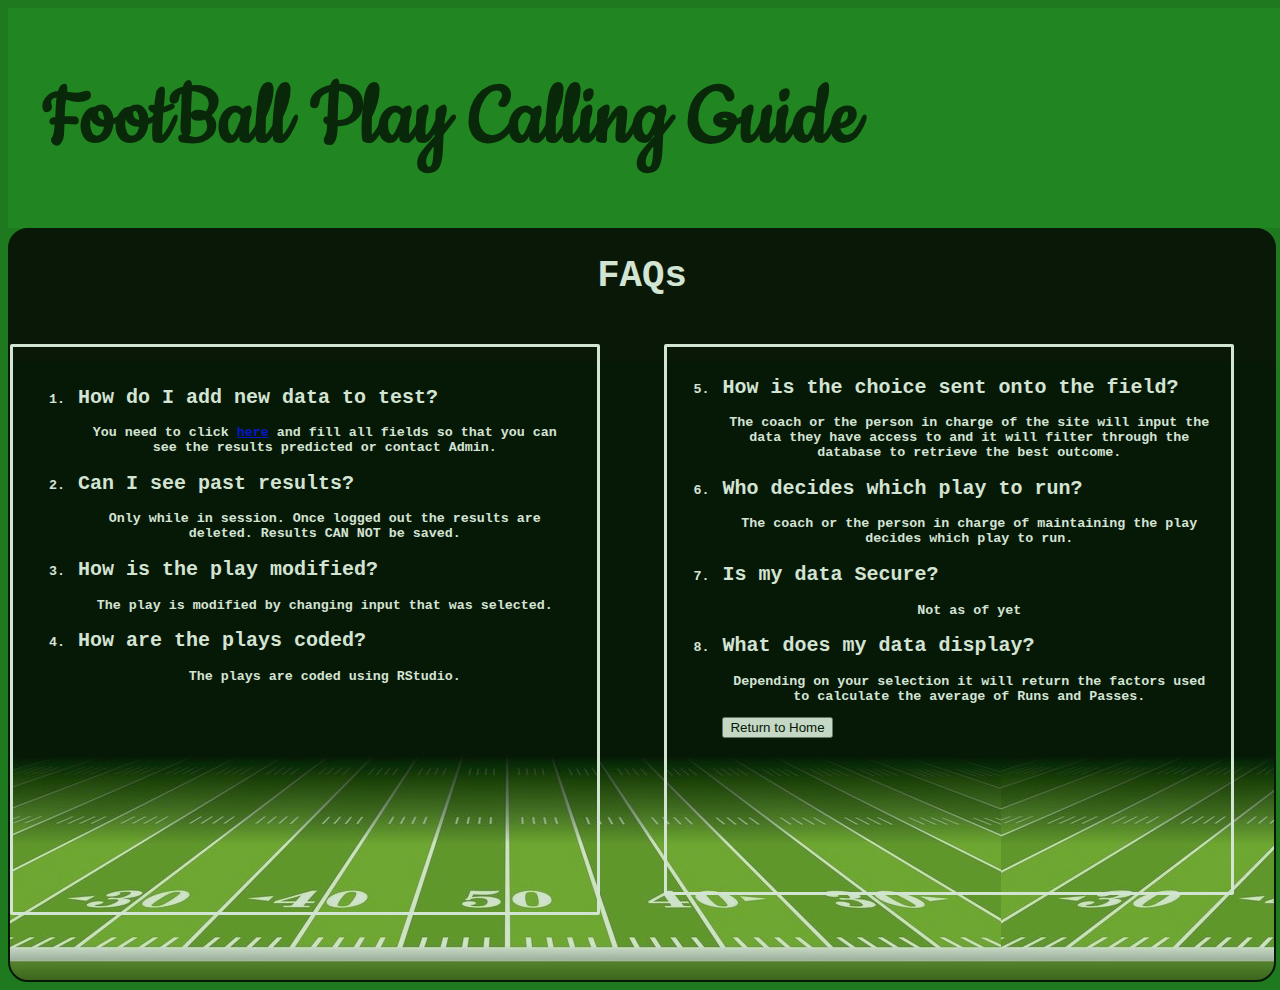
==== help.html @ 658574cb "updated fpstyle.css and Help.html with comments" ====
<!--
fpstyle.css
This is the help page of a website designed by Diego Rojo, Max Kirin,
Grace Imanariyo & Keila Cressman.
This page is an FAQs page here to assist a user to 
better navigate our website. 
-->


<!DOCTYPE html>

<html lang="en">


	<!--
	This is the description of the page. We connect our css file
	for the better responsiveness of our webpage
	-->
	<head>
		<!--Same code to keep consistency-->
		<title>Help</title>
		<meta charset="utf-8" />
		<meta name="description" content="FootBall Play Caller" />
		<link rel="stylesheet" type="text/css" href="fpstyle.css">
		<link rel="icon" href="ball.jpg" >
		<link href="https://fonts.googleapis.com/css?family=cookie" rel="stylesheet">
	</head>
	<body>
	
	<!--
	The div to be able to place our contents with respect to the CSS code
	-->
	<div class = "section">
		<h1> FootBall Play Calling Guide</h1>
		
		<!--
	This is a the beginning of the webpage with a video and a title
	-->
		<div class="video-container">
			<div class="color-overlay"></div>
			<video autoplay loop muted>
				<source src="ShortFieldVideo.mp4" type = "video/mp4">
			</video>
		</div>
	</div>
		
		<!--
	This is big container where the contents of the help FAQs will be displayed
	-->
		<div class="wrapper1">
					
			<h1> FAQs </h1>
					<br/>
			
			
			<!--
			This is left container where the contents of the help FAQs will be displayed
			-->
			<div class="container3" >
			
			<!--List of some FAQs, with links to point users in the right direction-->
			<ol>
				<li>
					<h2> How do I add new data to test? </h2>

					<p> You need to click <a href="enterScores.html" color="white"> here</a> 
					and fill all fields so that you can see the results predicted or contact Admin.
					 </p>
				</li>

				<li>
					<h2> Can I see past results? </h2>

					<p> Only while in session. Once logged out the results are deleted. Results 
					<strong> CAN NOT </strong>be saved.</p>
				</li>
				
				<li>
					<h2>How is the play modified? </h2>

					<p> The play is modified by changing input that was selected.</p>
				</li>
				
				<li>
					<h2>How are the plays coded?</h2>

					<p> The plays are coded using RStudio.</p>
				</li>
	
				</ol>
				</div>
			
				<!--
			This is right container where the contents of the help FAQs will be displayed
			-->
				<div class="container4">
				<ol start="5"> 
				<li>
					<h2>How is the choice sent onto the field?</h2>

					<p> The coach or the person in charge of the site will input the data they have access to and it will filter through the database to retrieve the best outcome.
					</p>
				</li>
				
				<li>
					<h2>Who decides which play to run? </h2>

					<p>The coach or the person in charge of maintaining the play decides which play to run. </p>
				</li>
			
				<li>
					<h2>Is my data Secure?</h2>

					<p>Not as of yet</p>
				</li>

<li>
					<h2>What does my data display?</h2>

					<p>Depending on your selection it will return the factors used to calculate the 
						average of Runs and Passes.</p>
						
					
				<!--
				This is a section where the user can go back to the Home page to enter data
			-->
					<form method="POST" action="enterScores.html">
						<input type="submit" name="home" id="home" value="Return to Home" class="center">
					</form>
				</li>
						
				<br>			
				<br>

			</ol>
			</div>	
	</div>
								
	</body>
</html>
---- fpstyle.css ----
/*
Authors: Max Kirin, Diego Rojo, Keila Cressman & Grace Imanariyo
fpstyle.css
This creates the style we want to implement on our webpage frontpage 
and our help page as well
*/ 


/*
The wrapper is our main div on which contents and other divs are displayed. We set
a background image of a football field*/

.wrapper1{
	background-image:url(field2.jpg);
	background-repeat: repeat;
	border: 2px solid black;
	width:100%;
	height:750px;
	font-size:14pt;
	color: white;
	position:relative;
	border-radius: 20px;
	opacity:.8;

}

/*
Setting the title in the wrapper div to be alligned in the center*/

.wrapper1 h1, p
{
		text-align:center;
}
	

/*formatting all legends and selct options on our forms*/
legend
{
	text-align:center;
	margin-left:50%;
	margin-right:50%;
	
}
select
{
	display:inline-block;
	position:relative;
}

/*certain information that we print we want to appear red, to show urgency to the user*/
#bookinfo
{
	color:red;
	font-size:10pt;
	text-align: left;
}

/*implements our background on all of our pages, and formats our fonts we use to be consistent*/
body
{
	background-size: 1000px 1000px;
	font-family:courier,arial,helvetica;
	background-color: #1f7a1f;
	position:relative;

}

/*fixing our fields to display more evenly on the screen*/
fieldset
{
	margin: auto;
	width:90%;
	border:displayed;
	border-color:white;
	border-radius:1px;
	border-style:solid;
	font-weight:bold;
	font-family:courier,arial,helvetica;
}

/*formatting our lists, used on the help page*/

li,ul{
	padding-left:5px;
	padding-right:5px;
	font-size:10pt;
}

/*our descriptions for textfields*/

label
{
	position:relative;
	padding-left:-20px;
	padding-right:-20px;
}
/*all input fields are centered*/

input{
	position:auto;	
}


/*This is where the main contents and the wrapper div will be placed*/

.section
{
	position:relative;
	width:100%;
	height:200px;
	display: flex;
	align-items: center;
	overflow: hidden;
	padding:10px;
	font-family:courier,arial,helvetica;
	
}

/*The setting for the FootBall Play caller main title*/

.section h3
{
	
	text-align: center;
	font-size: 6rem;
	font-family: "cookie";
	z-index:1;
	opacity:.9;

}

/*The setting behavior for the Results header to be displayed. The characteristics 
displayed below*/

.section h1
{
	
	text-align: center;
	font-size: 6rem;
	font-family: "cookie";
	padding:15px;
	margin:10px;
	z-index:1;
	opacity:.7;

}

/*The setting for the video to be properly aligned*/

.video-container
{
	position:absolute;
	top:0;
	left:0;
	width:100%;
	height:80vh;
}

/*The setting to better set the colors of the website*/
.color-overlay
{
	position:absolute;
	top:0;
	left:0;
	background-color:#29a329;
	width:100%;
	height:100vh;
	opacity:0.3;
	
}


/*The characteristics of the div in which data will be entered*/
.container1
{
	margin-left:30px;
	border-color:white;
	border-radius:2px;
	border-style:solid;
	width:44%;
	height:72%;
	float:left;
	opacity:0.9;
	font-family:courier,arial,helvetica;
	padding:10px;
	
}
/*The characteristics of the div in which data will be displayed*/

.container2
{
	margin-right:40px;
	border-color:white;
	border-radius:2px;
	border-style:solid;
	width:44%;
	height:72%;
	float:right;
	display:inline-block;	
	font-family:courier,arial,helvetica;
	font-weight:bold;	
	text-align:left;
	padding: 10px;
	visibility: hidden;
	
}


/*The characteristics of the div in which data on the help page will be displayed*/
	
.container3
{
	margin-right:40px;	
	border-color:white;
	border-radius:2px;
	border-style:solid;
	width:43%;
	height:70%;
	float:left;
	display:inline-block;	
	font-family:courier,arial,helvetica;
	font-weight:bold;	
	text-align:left;
	padding: 20px;
	position:relative;
}

/*The characteristics of the div in which data on the help page will be displayed*/

.container4
{
	margin-right:40px;
	border-color:white;
	border-radius:2px;
	border-style:solid;
	width:43%;
	height:70%;
	float:right;
	display:inline-block;
	font-family:courier,arial,helvetica;
	font-weight:bold;
	text-align:left;
	padding: 10px;
}

/*The characteristics of the Submit button, for the text to be alligned
in the middle*/

.hitsubmit
{
	text-align:center;
}

/*These are the settings of the table to have specific size and 
to be know where to be alligned*/

table{
  border-collapse: collapse;
  border-radius:1px;
  border-color:white;
  border-style:solid;
  width:90%;
  margin-top:10px;
  font-weight:bold;
  font-family:courier,arial,helvetica;
  padding:8px;
  margin: auto;
  color:white;
}

/*These are the settings of the table headers and rows*/

td, th {
  border: 1px solid #dddddd;
  text-align: left;
  padding: 8px;
  border-radius:1px;
  border-color:white;
  border-style:solid;
}

th{
	text-align:center;
}

#home
{
	text-align:center;
}


/*These are the settings for the help page*/
.helpDiv
{	
    border-radius:1px;
	border-color:white;
	border: 1px solid #dddddd;
	border-radius:4px;
	height:70%;
	width:60%;
	padding:20px;
	margin-left:10%;
	text-align:center;
	
}
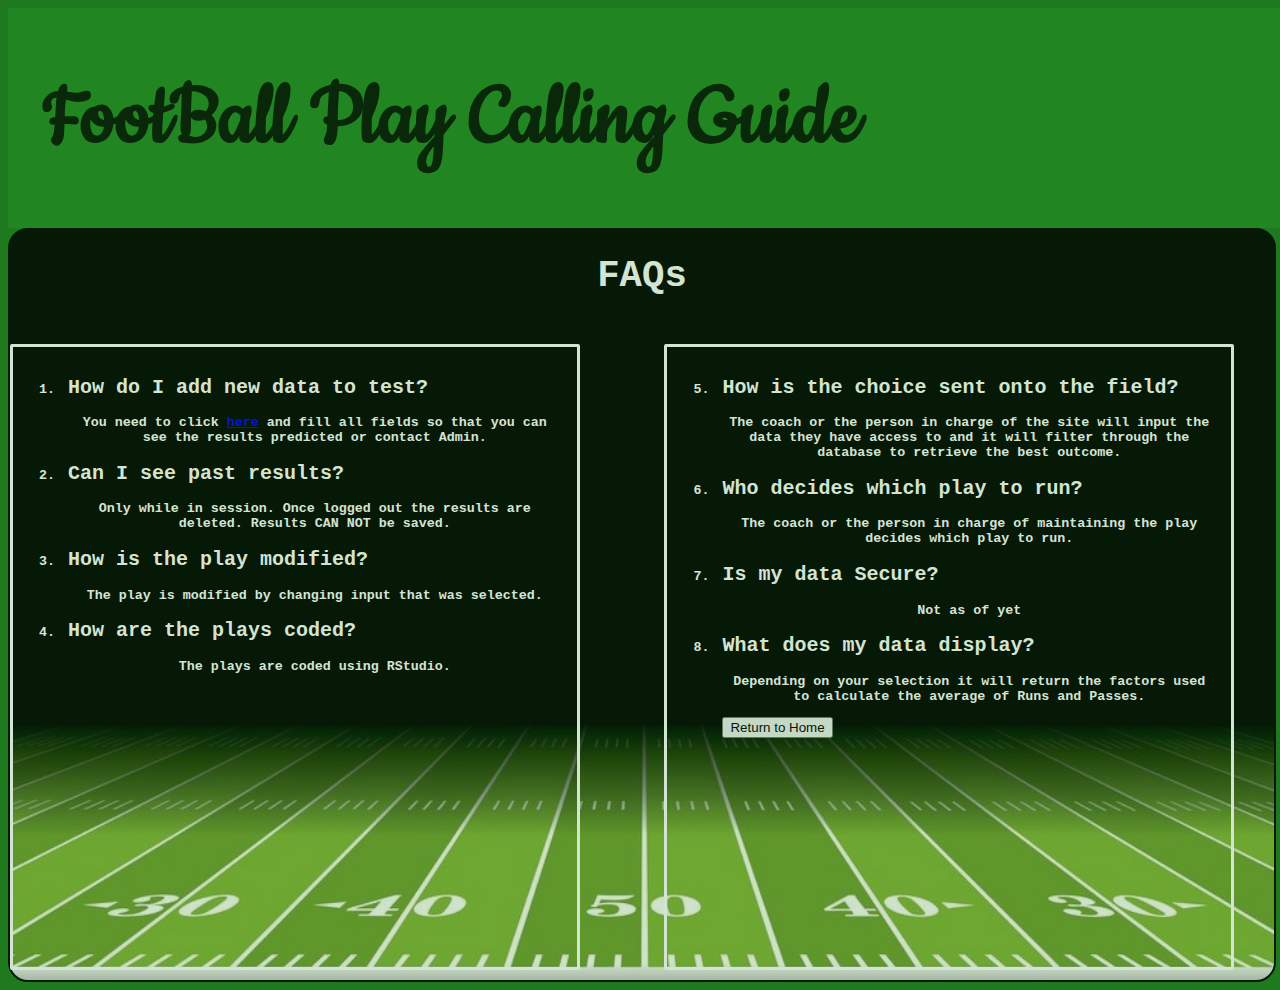
==== commit d1af1010: "Add files via upload" ====
--- a/help.html
+++ b/help.html
@@ -1,141 +1,137 @@
-
-<!--
-fpstyle.css
-This is the help page of a website designed by Diego Rojo, Max Kirin,
-Grace Imanariyo & Keila Cressman.
-This page is an FAQs page here to assist a user to 
-better navigate our website. 
--->
-
-
-<!DOCTYPE html>
-
-<html lang="en">
-
-
-	<!--
-	This is the description of the page. We connect our css file
-	for the better responsiveness of our webpage
-	-->
-	<head>
-		<!--Same code to keep consistency-->
-		<title>Help</title>
-		<meta charset="utf-8" />
-		<meta name="description" content="FootBall Play Caller" />
-		<link rel="stylesheet" type="text/css" href="fpstyle.css">
-		<link rel="icon" href="ball.jpg" >
-		<link href="https://fonts.googleapis.com/css?family=cookie" rel="stylesheet">
-	</head>
-	<body>
-	
-	<!--
-	The div to be able to place our contents with respect to the CSS code
-	-->
-	<div class = "section">
-		<h1> FootBall Play Calling Guide</h1>
-		
-		<!--
-	This is a the beginning of the webpage with a video and a title
-	-->
-		<div class="video-container">
-			<div class="color-overlay"></div>
-			<video autoplay loop muted>
-				<source src="ShortFieldVideo.mp4" type = "video/mp4">
-			</video>
-		</div>
-	</div>
-		
-		<!--
-	This is big container where the contents of the help FAQs will be displayed
-	-->
-		<div class="wrapper1">
-					
-			<h1> FAQs </h1>
-					<br/>
-			
-			
-			<!--
-			This is left container where the contents of the help FAQs will be displayed
-			-->
-			<div class="container3" >
-			
-			<!--List of some FAQs, with links to point users in the right direction-->
-			<ol>
-				<li>
-					<h2> How do I add new data to test? </h2>
-
-					<p> You need to click <a href="enterScores.html" color="white"> here</a> 
-					and fill all fields so that you can see the results predicted or contact Admin.
-					 </p>
-				</li>
-
-				<li>
-					<h2> Can I see past results? </h2>
-
-					<p> Only while in session. Once logged out the results are deleted. Results 
-					<strong> CAN NOT </strong>be saved.</p>
-				</li>
-				
-				<li>
-					<h2>How is the play modified? </h2>
-
-					<p> The play is modified by changing input that was selected.</p>
-				</li>
-				
-				<li>
-					<h2>How are the plays coded?</h2>
-
-					<p> The plays are coded using RStudio.</p>
-				</li>
-	
-				</ol>
-				</div>
-			
-				<!--
-			This is right container where the contents of the help FAQs will be displayed
-			-->
-				<div class="container4">
-				<ol start="5"> 
-				<li>
-					<h2>How is the choice sent onto the field?</h2>
-
-					<p> The coach or the person in charge of the site will input the data they have access to and it will filter through the database to retrieve the best outcome.
-					</p>
-				</li>
-				
-				<li>
-					<h2>Who decides which play to run? </h2>
-
-					<p>The coach or the person in charge of maintaining the play decides which play to run. </p>
-				</li>
-			
-				<li>
-					<h2>Is my data Secure?</h2>
-
-					<p>Not as of yet</p>
-				</li>
-
-<li>
-					<h2>What does my data display?</h2>
-
-					<p>Depending on your selection it will return the factors used to calculate the 
-						average of Runs and Passes.</p>
-						
-					
-				<!--
-				This is a section where the user can go back to the Home page to enter data
-			-->
-					<form method="POST" action="enterScores.html">
-						<input type="submit" name="home" id="home" value="Return to Home" class="center">
-					</form>
-				</li>
-						
-				<br>			
-				<br>
-
-			</ol>
-			</div>	
-	</div>
-								
-	</body>
+<!--
+fpstyle.css
+This is the help page of a website designed by Diego Rojo, Max Kirin,
+Grace Imanariyo & Keila Cressman.
+This page is an FAQs page here to assist a user to 
+better navigate our website. 
+-->
+
+<!DOCTYPE html>
+
+<html lang="en">
+
+	<head>
+		<!--
+	This is the description of the page. We connect our css file
+	for the better responsiveness of our webpage
+	-->
+		<title>Help</title>
+		<meta charset="utf-8" />
+		<meta name="description" content="CTE" />
+		<link rel="stylesheet" type="text/css" href="fpstyle.css">
+		<link rel="icon" href="ball.jpg" >
+		<link href="https://fonts.googleapis.com/css?family=cookie" rel="stylesheet">
+	</head>
+	<body>
+	
+	<!--
+	The div to be able to place our contents with respect to the CSS code
+	-->	
+	<div class = "section">
+		<h1> FootBall Play Calling Guide</h1>
+		<!--
+	This is a the beginning of the webpage with a video and a title
+	-->
+		<div class="video-container">
+			<div class="color-overlay"></div>
+			<video autoplay loop muted>
+				<source src="ShortFieldVideo.mp4" type = "video/mp4">
+			</video>
+		</div>
+	</div>
+	<!--
+	This is big container where the contents of the help FAQs will be displayed
+	-->	
+		
+		<div class="wrapper1">
+					
+			<h1> FAQs </h1>
+					<br/>
+			<!--
+			This is left container where the contents of the help FAQs will be displayed
+			-->
+			<div class="container3" >
+			
+			<!--List of some FAQs, with links to point users in the right direction-->
+			<ol>
+				<li>
+					<h2> How do I add new data to test? </h2>
+
+					<p> You need to click <a href="enterScores.html" color="white"> here</a> 
+					and fill all fields so that you can see the results predicted or contact Admin.
+					 </p>
+				</li>
+
+				<li>
+					<h2> Can I see past results? </h2>
+
+					<p> Only while in session. Once logged out the results are deleted. Results 
+					<strong> CAN NOT </strong>be saved.</p>
+				</li>
+				
+				<li>
+					<h2>How is the play modified? </h2>
+
+					<p> The play is modified by changing input that was selected.</p>
+				</li>
+				
+				<li>
+					<h2>How are the plays coded?</h2>
+
+					<p> The plays are coded using RStudio.</p>
+				</li>
+	
+				</ol>
+				</div>
+				<!--
+			This is right container where the contents of the help FAQs will be displayed
+			-->
+				<div class="container4">
+				<ol start="5"> 
+				<li>
+					<h2>How is the choice sent onto the field?</h2>
+
+					<p> The coach or the person in charge of the site will input the data they have access to and it will filter through the database to retrieve the best outcome.
+					</p>
+				</li>
+				
+				<li>
+					<h2>Who decides which play to run? </h2>
+
+					<p>The coach or the person in charge of maintaining the play decides which play to run. </p>
+				</li>
+			
+				<li>
+					<h2>Is my data Secure?</h2>
+
+					<p>Not as of yet</p>
+				</li>
+
+<li>
+					<h2>What does my data display?</h2>
+
+					<p>Depending on your selection it will return the factors used to calculate the 
+						average of Runs and Passes.</p>
+						<!--
+				This is a section where the user can go back to the Home page to enter data
+			-->
+					<form method="POST" action="enterScores.html">
+						<input type="submit" name="home" id="home" value="Return to Home" class="center">
+					</form>
+				</li>
+						
+				<br>
+				
+				
+				<br>
+
+
+			</ol>
+			</div>
+		
+		
+	</div>
+				
+				
+	</body>
 </html>--- a/fpstyle.css
+++ b/fpstyle.css
@@ -9,29 +9,29 @@
 /*
 The wrapper is our main div on which contents and other divs are displayed. We set
 a background image of a football field*/
-
 .wrapper1{
 	background-image:url(field2.jpg);
-	background-repeat: repeat;
+	background-size: cover;
+	background-repeat: no-repeat;
+	background-position: 50% 77%;
 	border: 2px solid black;
 	width:100%;
 	height:750px;
 	font-size:14pt;
 	color: white;
 	position:relative;
+
 	border-radius: 20px;
+
 	opacity:.8;
 
 }
-
 /*
 Setting the title in the wrapper div to be alligned in the center*/
-
 .wrapper1 h1, p
 {
 		text-align:center;
 }
-	
 
 /*formatting all legends and selct options on our forms*/
 legend
@@ -39,16 +39,15 @@
 	text-align:center;
 	margin-left:50%;
 	margin-right:50%;
-	
+
 }
 select
 {
 	display:inline-block;
 	position:relative;
 }
-
 /*certain information that we print we want to appear red, to show urgency to the user*/
-#bookinfo
+#playinfo
 {
 	color:red;
 	font-size:10pt;
@@ -59,6 +58,7 @@
 body
 {
 	background-size: 1000px 1000px;
+
 	font-family:courier,arial,helvetica;
 	background-color: #1f7a1f;
 	position:relative;
@@ -69,7 +69,9 @@
 fieldset
 {
 	margin: auto;
+	/*padding:20px;*/
 	width:90%;
+	/*height:40%;*/
 	border:displayed;
 	border-color:white;
 	border-radius:1px;
@@ -79,7 +81,6 @@
 }
 
 /*formatting our lists, used on the help page*/
-
 li,ul{
 	padding-left:5px;
 	padding-right:5px;
@@ -87,7 +88,6 @@
 }
 
 /*our descriptions for textfields*/
-
 label
 {
 	position:relative;
@@ -95,14 +95,12 @@
 	padding-right:-20px;
 }
 /*all input fields are centered*/
-
 input{
-	position:auto;	
-}
-
+	position:auto;
+
+}
 
 /*This is where the main contents and the wrapper div will be placed*/
-
 .section
 {
 	position:relative;
@@ -113,40 +111,38 @@
 	overflow: hidden;
 	padding:10px;
 	font-family:courier,arial,helvetica;
-	
-}
-
+
+}
 /*The setting for the FootBall Play caller main title*/
-
 .section h3
 {
-	
+
 	text-align: center;
 	font-size: 6rem;
 	font-family: "cookie";
+	/*background:lightgreen;
+	padding:20px;
+	margin:15px;*/
 	z-index:1;
 	opacity:.9;
 
 }
-
 /*The setting behavior for the Results header to be displayed. The characteristics 
 displayed below*/
-
 .section h1
 {
-	
+
 	text-align: center;
 	font-size: 6rem;
 	font-family: "cookie";
+	/*background:lightgreen;*/
 	padding:15px;
 	margin:10px;
 	z-index:1;
 	opacity:.7;
 
 }
-
 /*The setting for the video to be properly aligned*/
-
 .video-container
 {
 	position:absolute;
@@ -155,7 +151,6 @@
 	width:100%;
 	height:80vh;
 }
-
 /*The setting to better set the colors of the website*/
 .color-overlay
 {
@@ -166,9 +161,8 @@
 	width:100%;
 	height:100vh;
 	opacity:0.3;
-	
-}
-
+
+}
 
 /*The characteristics of the div in which data will be entered*/
 .container1
@@ -177,84 +171,72 @@
 	border-color:white;
 	border-radius:2px;
 	border-style:solid;
-	width:44%;
-	height:72%;
+	width:43%;
+	height:80%;
 	float:left;
 	opacity:0.9;
 	font-family:courier,arial,helvetica;
 	padding:10px;
-	
+
 }
 /*The characteristics of the div in which data will be displayed*/
-
 .container2
 {
 	margin-right:40px;
 	border-color:white;
 	border-radius:2px;
 	border-style:solid;
-	width:44%;
-	height:72%;
+	width:43%;
+	height:80%;
 	float:right;
-	display:inline-block;	
-	font-family:courier,arial,helvetica;
-	font-weight:bold;	
+	display:inline-block;
+	font-family:courier,arial,helvetica;
+	font-weight:bold;
 	text-align:left;
 	padding: 10px;
 	visibility: hidden;
-	
-}
-
-
+}
 /*The characteristics of the div in which data on the help page will be displayed*/
-	
 .container3
 {
-	margin-right:40px;	
-	border-color:white;
-	border-radius:2px;
-	border-style:solid;
-	width:43%;
-	height:70%;
+	margin-right:40px;
+	border-color:white;
+	border-radius:2px;
+	border-style:solid;
+	width:43%;
+	height:80%;
 	float:left;
-	display:inline-block;	
-	font-family:courier,arial,helvetica;
-	font-weight:bold;	
-	text-align:left;
-	padding: 20px;
-	position:relative;
-}
-
-/*The characteristics of the div in which data on the help page will be displayed*/
-
-.container4
-{
-	margin-right:40px;
-	border-color:white;
-	border-radius:2px;
-	border-style:solid;
-	width:43%;
-	height:70%;
-	float:right;
 	display:inline-block;
 	font-family:courier,arial,helvetica;
 	font-weight:bold;
 	text-align:left;
 	padding: 10px;
 }
-
+/*The characteristics of the div in which data on the help page will be displayed*/
+.container4
+{
+	margin-right:40px;
+	border-color:white;
+	border-radius:2px;
+	border-style:solid;
+	width:43%;
+	height:80%;
+	float:right;
+	display:inline-block;
+	font-family:courier,arial,helvetica;
+	font-weight:bold;
+	text-align:left;
+	padding: 10px;
+}
 /*The characteristics of the Submit button, for the text to be alligned
 in the middle*/
-
 .hitsubmit
 {
 	text-align:center;
 }
-
 /*These are the settings of the table to have specific size and 
 to be know where to be alligned*/
-
-table{
+table {
   border-collapse: collapse;
   border-radius:1px;
   border-color:white;
@@ -265,11 +247,8 @@
   font-family:courier,arial,helvetica;
   padding:8px;
   margin: auto;
-  color:white;
-}
-
+}
 /*These are the settings of the table headers and rows*/
-
 td, th {
   border: 1px solid #dddddd;
   text-align: left;
@@ -287,8 +266,6 @@
 {
 	text-align:center;
 }
-
-
 /*These are the settings for the help page*/
 .helpDiv
 {	
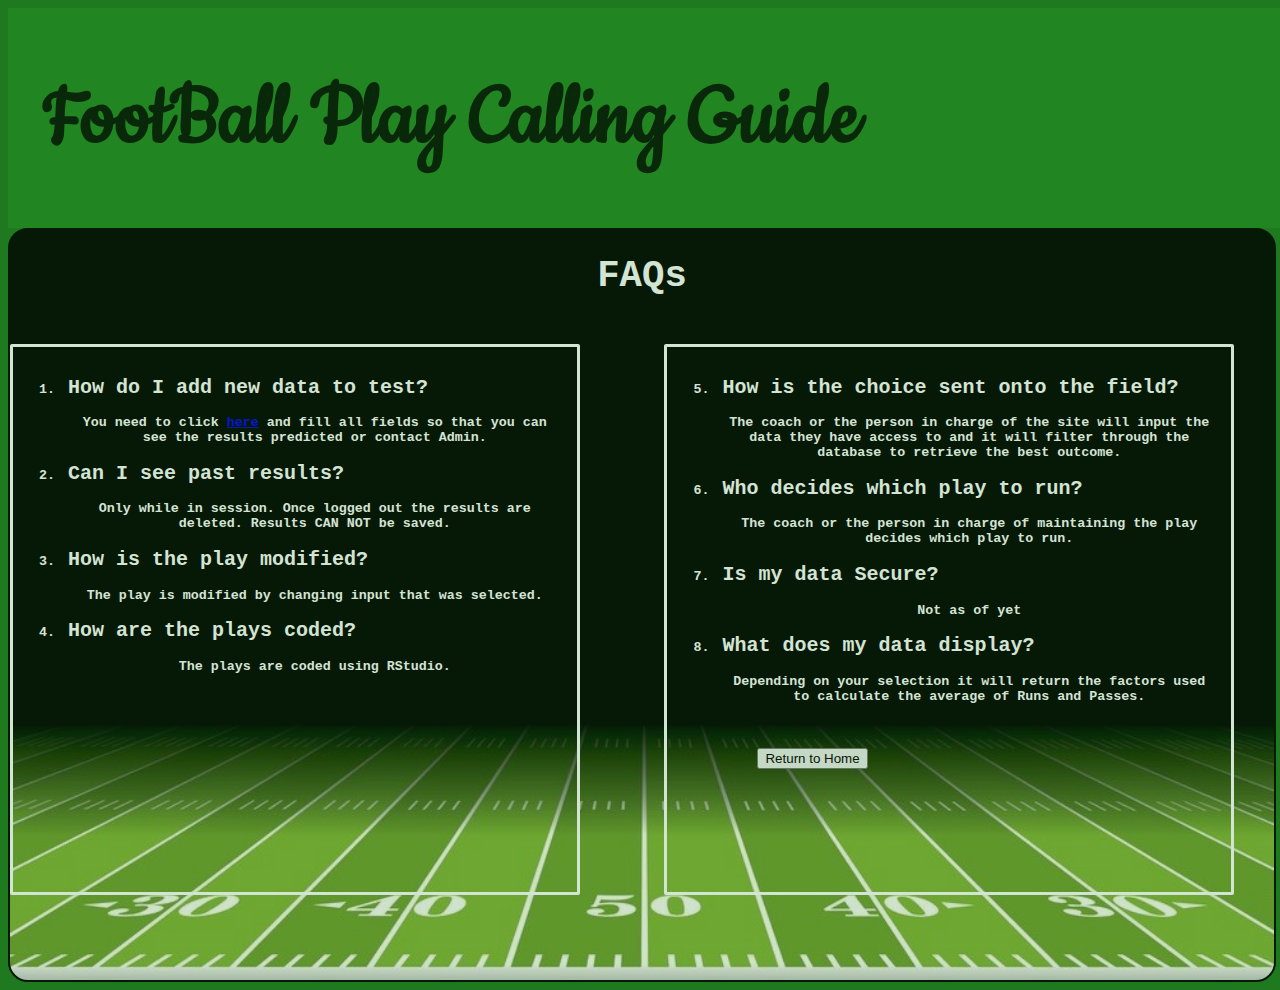
==== commit be935387: "Updated enterScores, help and fpstyle with comments" ====
--- a/help.html
+++ b/help.html
@@ -1,137 +1,143 @@
-<!--
-fpstyle.css
-This is the help page of a website designed by Diego Rojo, Max Kirin,
-Grace Imanariyo & Keila Cressman.
-This page is an FAQs page here to assist a user to 
-better navigate our website. 
--->
-
-<!DOCTYPE html>
-
-<html lang="en">
-
-	<head>
-		<!--
-	This is the description of the page. We connect our css file
-	for the better responsiveness of our webpage
-	-->
-		<title>Help</title>
-		<meta charset="utf-8" />
-		<meta name="description" content="CTE" />
-		<link rel="stylesheet" type="text/css" href="fpstyle.css">
-		<link rel="icon" href="ball.jpg" >
-		<link href="https://fonts.googleapis.com/css?family=cookie" rel="stylesheet">
-	</head>
-	<body>
-	
-	<!--
-	The div to be able to place our contents with respect to the CSS code
-	-->	
-	<div class = "section">
-		<h1> FootBall Play Calling Guide</h1>
-		<!--
-	This is a the beginning of the webpage with a video and a title
-	-->
-		<div class="video-container">
-			<div class="color-overlay"></div>
-			<video autoplay loop muted>
-				<source src="ShortFieldVideo.mp4" type = "video/mp4">
-			</video>
-		</div>
-	</div>
-	<!--
-	This is big container where the contents of the help FAQs will be displayed
-	-->	
-		
-		<div class="wrapper1">
-					
-			<h1> FAQs </h1>
-					<br/>
-			<!--
-			This is left container where the contents of the help FAQs will be displayed
-			-->
-			<div class="container3" >
-			
-			<!--List of some FAQs, with links to point users in the right direction-->
-			<ol>
-				<li>
-					<h2> How do I add new data to test? </h2>
-
-					<p> You need to click <a href="enterScores.html" color="white"> here</a> 
-					and fill all fields so that you can see the results predicted or contact Admin.
-					 </p>
-				</li>
-
-				<li>
-					<h2> Can I see past results? </h2>
-
-					<p> Only while in session. Once logged out the results are deleted. Results 
-					<strong> CAN NOT </strong>be saved.</p>
-				</li>
-				
-				<li>
-					<h2>How is the play modified? </h2>
-
-					<p> The play is modified by changing input that was selected.</p>
-				</li>
-				
-				<li>
-					<h2>How are the plays coded?</h2>
-
-					<p> The plays are coded using RStudio.</p>
-				</li>
-	
-				</ol>
-				</div>
-				<!--
-			This is right container where the contents of the help FAQs will be displayed
-			-->
-				<div class="container4">
-				<ol start="5"> 
-				<li>
-					<h2>How is the choice sent onto the field?</h2>
-
-					<p> The coach or the person in charge of the site will input the data they have access to and it will filter through the database to retrieve the best outcome.
-					</p>
-				</li>
-				
-				<li>
-					<h2>Who decides which play to run? </h2>
-
-					<p>The coach or the person in charge of maintaining the play decides which play to run. </p>
-				</li>
-			
-				<li>
-					<h2>Is my data Secure?</h2>
-
-					<p>Not as of yet</p>
-				</li>
-
-<li>
-					<h2>What does my data display?</h2>
-
-					<p>Depending on your selection it will return the factors used to calculate the 
-						average of Runs and Passes.</p>
-						<!--
-				This is a section where the user can go back to the Home page to enter data
-			-->
-					<form method="POST" action="enterScores.html">
-						<input type="submit" name="home" id="home" value="Return to Home" class="center">
-					</form>
-				</li>
-						
-				<br>
-				
-				
-				<br>
-
-
-			</ol>
-			</div>
-		
-		
-	</div>
-				
-				
-	</body>
+
+<!--
+fpstyle.css
+This is the help page of a website designed by Diego Rojo, Max Kirin,
+Grace Imanariyo & Keila Cressman.
+This page is an FAQs page here to assist a user to 
+better navigate our website. 
+-->
+
+
+<!DOCTYPE html>
+
+<html lang="en">
+
+
+	<!--
+	This is the description of the page. We connect our css file
+	for the better responsiveness of our webpage
+	-->
+	<head>
+		<!--Same code to keep consistency-->
+		<title>Help</title>
+		<meta charset="utf-8" />
+		<meta name="description" content="FootBall Play Caller" />
+		<link rel="stylesheet" type="text/css" href="fpstyle.css">
+		<link rel="icon" href="ball.jpg" >
+		<link href="https://fonts.googleapis.com/css?family=cookie" rel="stylesheet">
+	</head>
+	<body>
+	
+	<!--
+	The div to be able to place our contents with respect to the CSS code
+	-->
+	<div class = "section">
+		<h1> FootBall Play Calling Guide</h1>
+		
+		<!--
+	This is a the beginning of the webpage with a video and a title
+	-->
+		<div class="video-container">
+			<div class="color-overlay"></div>
+			<video autoplay loop muted>
+				<source src="ShortFieldVideo.mp4" type = "video/mp4">
+			</video>
+		</div>
+	</div>
+		
+		<!--
+	This is big container where the contents of the help FAQs will be displayed
+	-->
+		<div class="wrapper1">
+					
+			<h1> FAQs </h1>
+					<br/>
+			
+			
+			<!--
+			This is left container where the contents of the help FAQs will be displayed
+			-->
+			<div class="container3" >
+			
+			<!--List of some FAQs, with links to point users in the right direction-->
+			<ol>
+				<li>
+					<h2> How do I add new data to test? </h2>
+
+					<p> You need to click <a href="enterScores.html" color="white"> here</a> 
+					and fill all fields so that you can see the results predicted or contact Admin.
+					 </p>
+				</li>
+
+				<li>
+					<h2> Can I see past results? </h2>
+
+					<p> Only while in session. Once logged out the results are deleted. Results 
+					<strong> CAN NOT </strong>be saved.</p>
+				</li>
+				
+				<li>
+					<h2>How is the play modified? </h2>
+
+					<p> The play is modified by changing input that was selected.</p>
+				</li>
+				
+				<li>
+					<h2>How are the plays coded?</h2>
+
+					<p> The plays are coded using RStudio.</p>
+				</li>
+	
+				</ol>
+				</div>
+			
+				<!--
+			This is right container where the contents of the help FAQs will be displayed
+			-->
+				<div class="container4">
+				<ol start="5"> 
+				<li>
+					<h2>How is the choice sent onto the field?</h2>
+
+					<p> The coach or the person in charge of the site will input the data they have access to and it will filter through the database to retrieve the best outcome.
+					</p>
+				</li>
+				
+				<li>
+					<h2>Who decides which play to run? </h2>
+
+					<p>The coach or the person in charge of maintaining the play decides which play to run. </p>
+				</li>
+			
+				<li>
+					<h2>Is my data Secure?</h2>
+
+					<p>Not as of yet</p>
+				</li>
+
+<li>
+					<h2>What does my data display?</h2>
+
+					<p>Depending on your selection it will return the factors used to calculate the 
+						average of Runs and Passes.</p>
+					</br>
+					</br>
+					
+				<!--
+				This is a section where the user can go back to the Home page to enter data
+			-->
+			</li>
+			<ol>
+			
+			<form method="POST" action="enterScores.html">
+			
+			<input type="submit" name="home" id="home" value="Return to Home" class="center">
+					
+			</form>
+				<br>			
+				<br>
+			
+	</div>
+								
+	</body>
 </html>--- a/fpstyle.css
+++ b/fpstyle.css
@@ -9,6 +9,7 @@
 /*
 The wrapper is our main div on which contents and other divs are displayed. We set
 a background image of a football field*/
+
 .wrapper1{
 	background-image:url(field2.jpg);
 	background-size: cover;
@@ -20,9 +21,7 @@
 	font-size:14pt;
 	color: white;
 	position:relative;
-
 	border-radius: 20px;
-
 	opacity:.8;
 
 }
@@ -172,7 +171,7 @@
 	border-radius:2px;
 	border-style:solid;
 	width:43%;
-	height:80%;
+	height:70%;
 	float:left;
 	opacity:0.9;
 	font-family:courier,arial,helvetica;
@@ -187,7 +186,7 @@
 	border-radius:2px;
 	border-style:solid;
 	width:43%;
-	height:80%;
+	height:70%;
 	float:right;
 	display:inline-block;
 	font-family:courier,arial,helvetica;
@@ -204,7 +203,7 @@
 	border-radius:2px;
 	border-style:solid;
 	width:43%;
-	height:80%;
+	height:70%;
 	float:left;
 	display:inline-block;
 	font-family:courier,arial,helvetica;
@@ -220,7 +219,7 @@
 	border-radius:2px;
 	border-style:solid;
 	width:43%;
-	height:80%;
+	height:70%;
 	float:right;
 	display:inline-block;
 	font-family:courier,arial,helvetica;
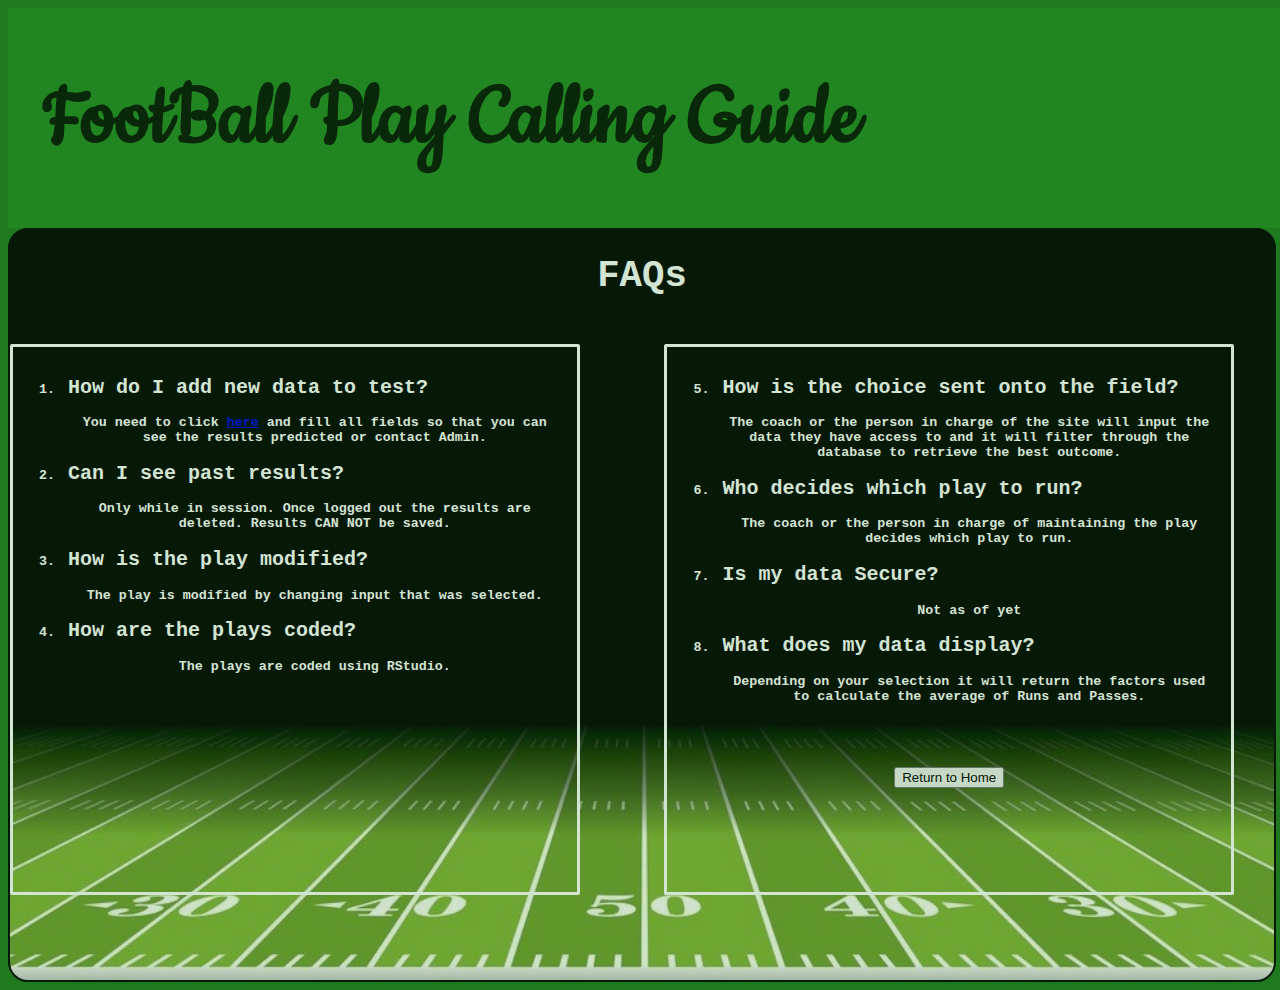
==== commit ba44f2e3: "Update help.html" ====
--- a/help.html
+++ b/help.html
@@ -127,17 +127,17 @@
 				This is a section where the user can go back to the Home page to enter data
 			-->
 			</li>
-			<ol>
-			
+			</ol>
+			<div class="hitsubmit"> 
 			<form method="POST" action="enterScores.html">
 			
 			<input type="submit" name="home" id="home" value="Return to Home" class="center">
-					
+			</div>		
 			</form>
-				<br>			
-				<br>
+			<br>			
+			<br>
 			
 	</div>
 								
 	</body>
-</html>+</html>
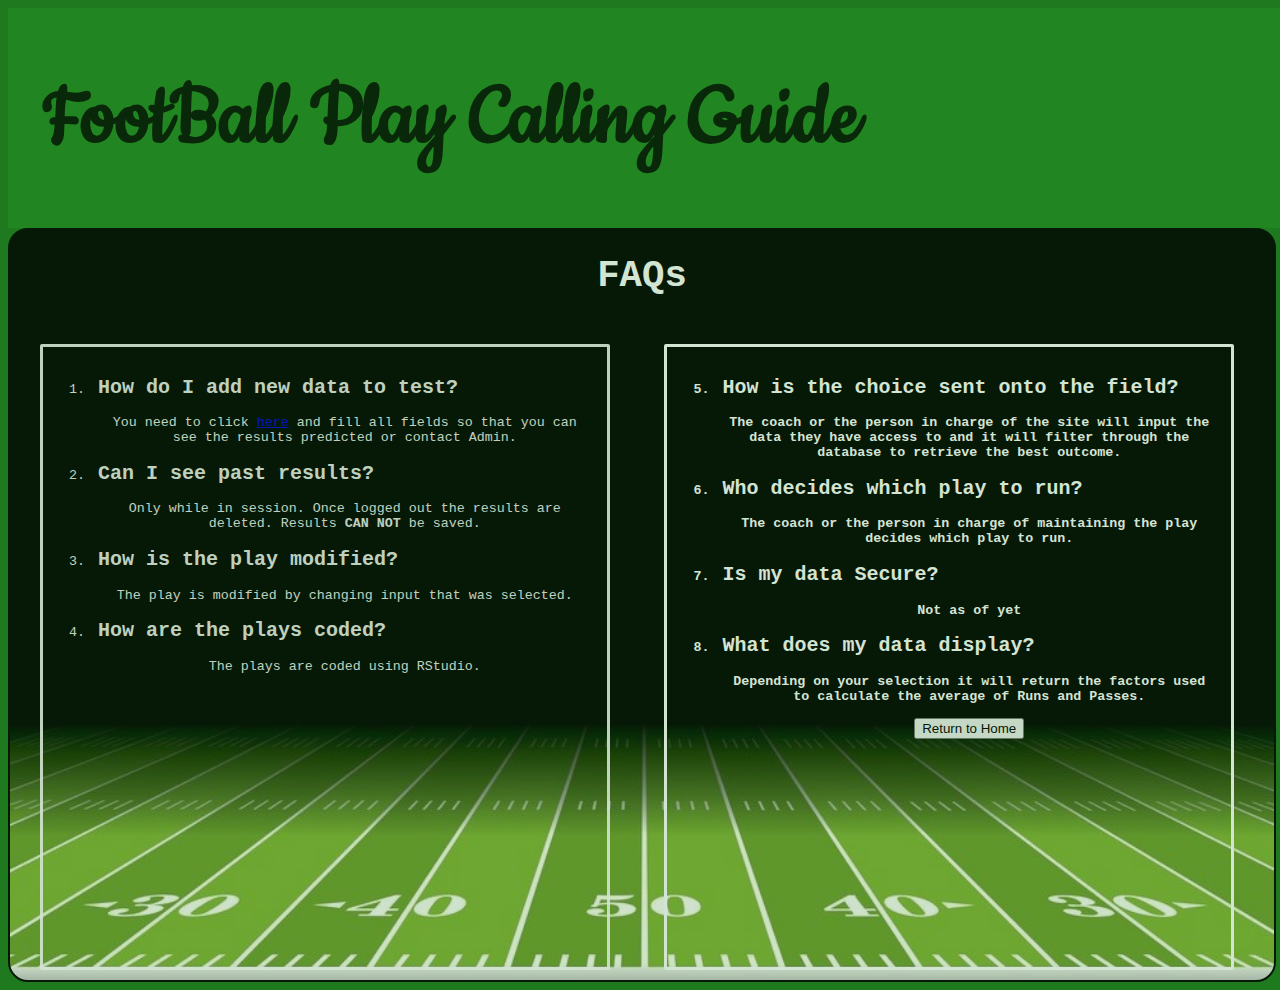
==== commit 2479878d: "all with comments" ====
--- a/help.html
+++ b/help.html
@@ -1,143 +1,140 @@
-
-<!--
-fpstyle.css
-This is the help page of a website designed by Diego Rojo, Max Kirin,
-Grace Imanariyo & Keila Cressman.
-This page is an FAQs page here to assist a user to 
-better navigate our website. 
--->
-
-
-<!DOCTYPE html>
-
-<html lang="en">
-
-
-	<!--
-	This is the description of the page. We connect our css file
-	for the better responsiveness of our webpage
-	-->
-	<head>
-		<!--Same code to keep consistency-->
-		<title>Help</title>
-		<meta charset="utf-8" />
-		<meta name="description" content="FootBall Play Caller" />
-		<link rel="stylesheet" type="text/css" href="fpstyle.css">
-		<link rel="icon" href="ball.jpg" >
-		<link href="https://fonts.googleapis.com/css?family=cookie" rel="stylesheet">
-	</head>
-	<body>
-	
-	<!--
-	The div to be able to place our contents with respect to the CSS code
-	-->
-	<div class = "section">
-		<h1> FootBall Play Calling Guide</h1>
-		
-		<!--
-	This is a the beginning of the webpage with a video and a title
-	-->
-		<div class="video-container">
-			<div class="color-overlay"></div>
-			<video autoplay loop muted>
-				<source src="ShortFieldVideo.mp4" type = "video/mp4">
-			</video>
-		</div>
-	</div>
-		
-		<!--
-	This is big container where the contents of the help FAQs will be displayed
-	-->
-		<div class="wrapper1">
-					
-			<h1> FAQs </h1>
-					<br/>
-			
-			
-			<!--
-			This is left container where the contents of the help FAQs will be displayed
-			-->
-			<div class="container3" >
-			
-			<!--List of some FAQs, with links to point users in the right direction-->
-			<ol>
-				<li>
-					<h2> How do I add new data to test? </h2>
-
-					<p> You need to click <a href="enterScores.html" color="white"> here</a> 
-					and fill all fields so that you can see the results predicted or contact Admin.
-					 </p>
-				</li>
-
-				<li>
-					<h2> Can I see past results? </h2>
-
-					<p> Only while in session. Once logged out the results are deleted. Results 
-					<strong> CAN NOT </strong>be saved.</p>
-				</li>
-				
-				<li>
-					<h2>How is the play modified? </h2>
-
-					<p> The play is modified by changing input that was selected.</p>
-				</li>
-				
-				<li>
-					<h2>How are the plays coded?</h2>
-
-					<p> The plays are coded using RStudio.</p>
-				</li>
-	
-				</ol>
-				</div>
-			
-				<!--
-			This is right container where the contents of the help FAQs will be displayed
-			-->
-				<div class="container4">
-				<ol start="5"> 
-				<li>
-					<h2>How is the choice sent onto the field?</h2>
-
-					<p> The coach or the person in charge of the site will input the data they have access to and it will filter through the database to retrieve the best outcome.
-					</p>
-				</li>
-				
-				<li>
-					<h2>Who decides which play to run? </h2>
-
-					<p>The coach or the person in charge of maintaining the play decides which play to run. </p>
-				</li>
-			
-				<li>
-					<h2>Is my data Secure?</h2>
-
-					<p>Not as of yet</p>
-				</li>
-
-<li>
-					<h2>What does my data display?</h2>
-
-					<p>Depending on your selection it will return the factors used to calculate the 
-						average of Runs and Passes.</p>
-					</br>
-					</br>
-					
-				<!--
-				This is a section where the user can go back to the Home page to enter data
-			-->
-			</li>
-			</ol>
-			<div class="hitsubmit"> 
-			<form method="POST" action="enterScores.html">
-			
-			<input type="submit" name="home" id="home" value="Return to Home" class="center">
-			</div>		
-			</form>
-			<br>			
-			<br>
-			
-	</div>
-								
-	</body>
-</html>
+<!--
+fpstyle.css
+This is the help page of a website designed by Diego Rojo, Max Kirin,
+Grace Imanariyo & Keila Cressman.
+This page is an FAQs page here to assist a user to 
+better navigate our website. 
+-->
+
+<!DOCTYPE html>
+
+<html lang="en">
+
+	<head>
+		<!--
+		This is the description of the page. We connect our css file
+		for the better responsiveness of our webpage
+		-->
+		<title>Help</title>
+		<meta charset="utf-8" />
+		<meta name="description" content="CTE" />
+		<link rel="stylesheet" type="text/css" href="fpstyle.css">
+		<link rel="icon" href="ball.jpg" >
+		<link href="https://fonts.googleapis.com/css?family=cookie" rel="stylesheet">
+	</head>
+	<body>
+	
+	<!--
+	The div to be able to place our contents with respect to the CSS code
+	-->	
+	<div class = "section">
+		<h1> FootBall Play Calling Guide</h1>
+		<!--
+		This is a the beginning of the webpage with a video and a title
+		-->
+		<div class="video-container">
+			<div class="color-overlay"></div>
+			<video autoplay loop muted>
+				<source src="ShortFieldVideo.mp4" type = "video/mp4">
+			</video>
+		</div>
+	</div>
+	<!--
+	This is big container where the contents of the help FAQs will be displayed
+	-->	
+		
+		<div class="wrapper1">
+					
+			<h1> FAQs </h1>
+					<br/>
+			<!--
+			This is left container where the contents of the help FAQs will be displayed
+			-->
+			<div class="container3" >
+			
+			<!--List of some FAQs, with links to point users in the right direction-->
+			<ol>
+				<li>
+					<h2> How do I add new data to test? </h2>
+
+					<p> You need to click <a href="enterScores.html" color="white"> here</a> 
+					and fill all fields so that you can see the results predicted or contact Admin.
+					 </p>
+				</li>
+
+				<li>
+					<h2> Can I see past results? </h2>
+
+					<p> Only while in session. Once logged out the results are deleted. Results 
+					<strong> CAN NOT </strong>be saved.</p>
+				</li>
+				
+				<li>
+					<h2>How is the play modified? </h2>
+
+					<p> The play is modified by changing input that was selected.</p>
+				</li>
+				
+				<li>
+					<h2>How are the plays coded?</h2>
+
+					<p> The plays are coded using RStudio.</p>
+				</li>
+	
+				</ol>
+				</div>
+				<!--
+				This is right container where the contents of the help FAQs will be displayed
+				-->
+				<div class="container4">
+				<ol start="5"> 
+				<li>
+					<h2>How is the choice sent onto the field?</h2>
+
+					<p> The coach or the person in charge of the site will input the data they have access 
+						to and it will filter through the database to retrieve the best outcome.
+					</p>
+				</li>
+				
+				<li>
+					<h2>Who decides which play to run? </h2>
+
+					<p>The coach or the person in charge of maintaining the play decides which play to run. </p>
+				</li>
+			
+				<li>
+					<h2>Is my data Secure?</h2>
+
+					<p>Not as of yet</p>
+				</li>
+
+<li>
+					<h2>What does my data display?</h2>
+
+					<p>Depending on your selection it will return the factors used to calculate the 
+						average of Runs and Passes.</p>
+						<!--
+						This is a section where the user can go back to the Home page to enter data
+						-->
+			</li>
+				<div class="hitsubmit">
+					<form method="POST" action="enterScores.html">
+						<input type="submit" name="home" id="home" value="Return to Home">
+					</form>
+				</div>
+						
+				<br>
+				
+				
+				<br>
+
+
+			</ol>
+			</div>
+		
+		
+	</div>
+				
+				
+	</body>
+</html>--- a/fpstyle.css
+++ b/fpstyle.css
@@ -9,7 +9,6 @@
 /*
 The wrapper is our main div on which contents and other divs are displayed. We set
 a background image of a football field*/
-
 .wrapper1{
 	background-image:url(field2.jpg);
 	background-size: cover;
@@ -21,10 +20,13 @@
 	font-size:14pt;
 	color: white;
 	position:relative;
+
 	border-radius: 20px;
+
 	opacity:.8;
 
 }
+
 /*
 Setting the title in the wrapper div to be alligned in the center*/
 .wrapper1 h1, p
@@ -40,11 +42,13 @@
 	margin-right:50%;
 
 }
+
 select
 {
 	display:inline-block;
 	position:relative;
 }
+
 /*certain information that we print we want to appear red, to show urgency to the user*/
 #playinfo
 {
@@ -93,6 +97,7 @@
 	padding-left:-20px;
 	padding-right:-20px;
 }
+
 /*all input fields are centered*/
 input{
 	position:auto;
@@ -112,6 +117,7 @@
 	font-family:courier,arial,helvetica;
 
 }
+
 /*The setting for the FootBall Play caller main title*/
 .section h3
 {
@@ -126,6 +132,7 @@
 	opacity:.9;
 
 }
+
 /*The setting behavior for the Results header to be displayed. The characteristics 
 displayed below*/
 .section h1
@@ -141,6 +148,7 @@
 	opacity:.7;
 
 }
+
 /*The setting for the video to be properly aligned*/
 .video-container
 {
@@ -150,6 +158,7 @@
 	width:100%;
 	height:80vh;
 }
+
 /*The setting to better set the colors of the website*/
 .color-overlay
 {
@@ -171,13 +180,14 @@
 	border-radius:2px;
 	border-style:solid;
 	width:43%;
-	height:70%;
+	height:80%;
 	float:left;
 	opacity:0.9;
 	font-family:courier,arial,helvetica;
 	padding:10px;
 
 }
+
 /*The characteristics of the div in which data will be displayed*/
 .container2
 {
@@ -186,7 +196,7 @@
 	border-radius:2px;
 	border-style:solid;
 	width:43%;
-	height:70%;
+	height:80%;
 	float:right;
 	display:inline-block;
 	font-family:courier,arial,helvetica;
@@ -195,44 +205,46 @@
 	padding: 10px;
 	visibility: hidden;
 }
+
 /*The characteristics of the div in which data on the help page will be displayed*/
 .container3
 {
+	margin-left:30px;
+	border-color:white;
+	border-radius:2px;
+	border-style:solid;
+	width:43%;
+	height:80%;
+	float:left;
+	opacity:0.9;
+	font-family:courier,arial,helvetica;
+	padding:10px;
+}
+
+/*The characteristics of the div in which data on the help page will be displayed*/
+.container4
+{
 	margin-right:40px;
 	border-color:white;
 	border-radius:2px;
 	border-style:solid;
 	width:43%;
-	height:70%;
-	float:left;
+	height:80%;
+	float:right;
 	display:inline-block;
 	font-family:courier,arial,helvetica;
 	font-weight:bold;
 	text-align:left;
 	padding: 10px;
 }
-/*The characteristics of the div in which data on the help page will be displayed*/
-.container4
-{
-	margin-right:40px;
-	border-color:white;
-	border-radius:2px;
-	border-style:solid;
-	width:43%;
-	height:70%;
-	float:right;
-	display:inline-block;
-	font-family:courier,arial,helvetica;
-	font-weight:bold;
-	text-align:left;
-	padding: 10px;
-}
+
 /*The characteristics of the Submit button, for the text to be alligned
 in the middle*/
 .hitsubmit
 {
 	text-align:center;
 }
+
 /*These are the settings of the table to have specific size and 
 to be know where to be alligned*/
 table {
@@ -247,6 +259,7 @@
   padding:8px;
   margin: auto;
 }
+
 /*These are the settings of the table headers and rows*/
 td, th {
   border: 1px solid #dddddd;
@@ -265,6 +278,7 @@
 {
 	text-align:center;
 }
+
 /*These are the settings for the help page*/
 .helpDiv
 {	
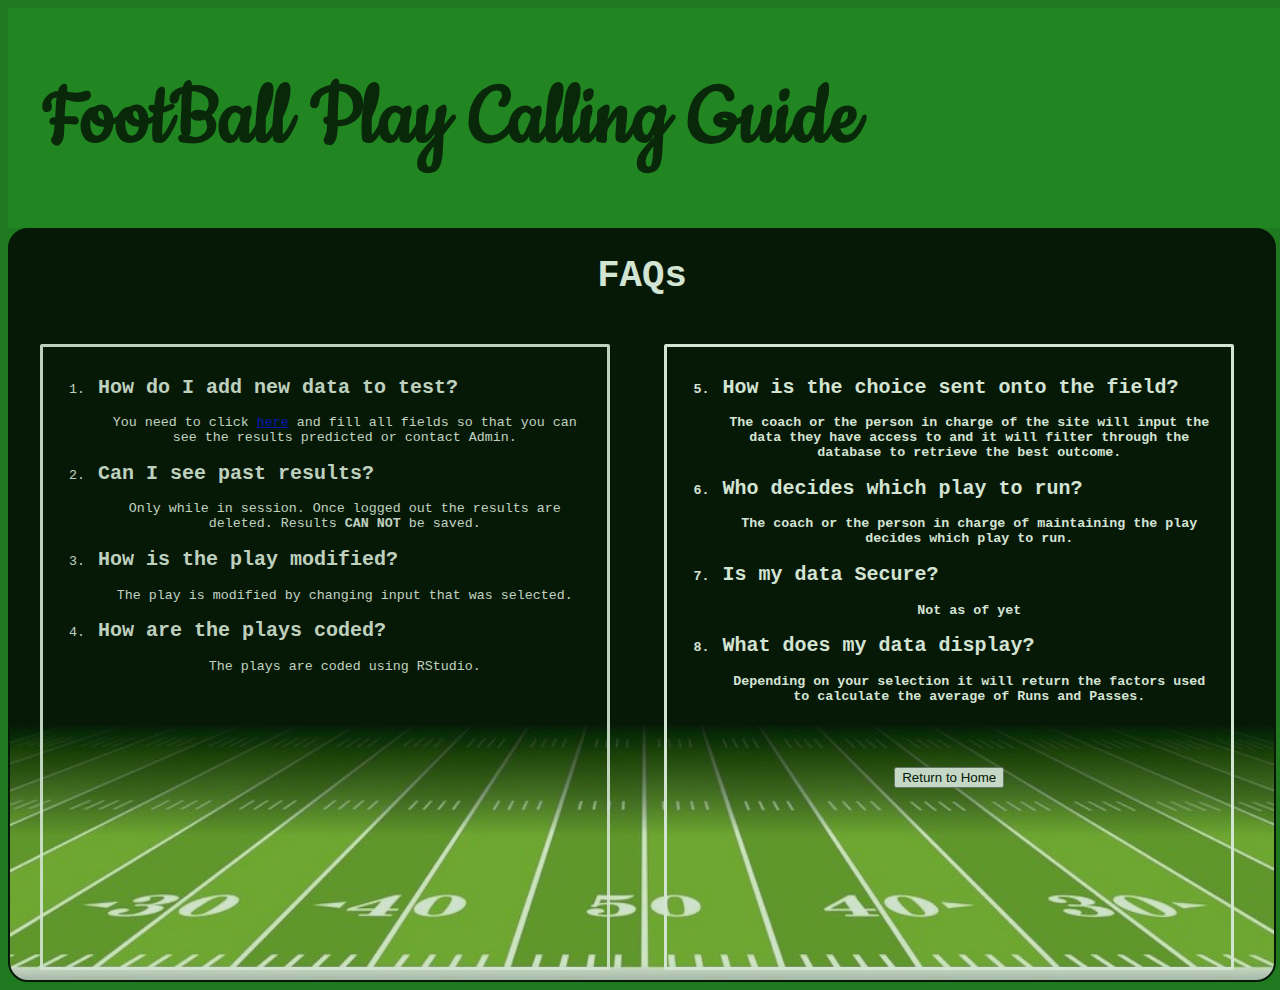
==== commit 3aad8852: "Add files via upload" ====
--- a/help.html
+++ b/help.html
@@ -1,140 +1,143 @@
-<!--
-fpstyle.css
-This is the help page of a website designed by Diego Rojo, Max Kirin,
-Grace Imanariyo & Keila Cressman.
-This page is an FAQs page here to assist a user to 
-better navigate our website. 
--->
-
-<!DOCTYPE html>
-
-<html lang="en">
-
-	<head>
-		<!--
-		This is the description of the page. We connect our css file
-		for the better responsiveness of our webpage
-		-->
-		<title>Help</title>
-		<meta charset="utf-8" />
-		<meta name="description" content="CTE" />
-		<link rel="stylesheet" type="text/css" href="fpstyle.css">
-		<link rel="icon" href="ball.jpg" >
-		<link href="https://fonts.googleapis.com/css?family=cookie" rel="stylesheet">
-	</head>
-	<body>
-	
-	<!--
-	The div to be able to place our contents with respect to the CSS code
-	-->	
-	<div class = "section">
-		<h1> FootBall Play Calling Guide</h1>
-		<!--
-		This is a the beginning of the webpage with a video and a title
-		-->
-		<div class="video-container">
-			<div class="color-overlay"></div>
-			<video autoplay loop muted>
-				<source src="ShortFieldVideo.mp4" type = "video/mp4">
-			</video>
-		</div>
-	</div>
-	<!--
-	This is big container where the contents of the help FAQs will be displayed
-	-->	
-		
-		<div class="wrapper1">
-					
-			<h1> FAQs </h1>
-					<br/>
-			<!--
-			This is left container where the contents of the help FAQs will be displayed
-			-->
-			<div class="container3" >
-			
-			<!--List of some FAQs, with links to point users in the right direction-->
-			<ol>
-				<li>
-					<h2> How do I add new data to test? </h2>
-
-					<p> You need to click <a href="enterScores.html" color="white"> here</a> 
-					and fill all fields so that you can see the results predicted or contact Admin.
-					 </p>
-				</li>
-
-				<li>
-					<h2> Can I see past results? </h2>
-
-					<p> Only while in session. Once logged out the results are deleted. Results 
-					<strong> CAN NOT </strong>be saved.</p>
-				</li>
-				
-				<li>
-					<h2>How is the play modified? </h2>
-
-					<p> The play is modified by changing input that was selected.</p>
-				</li>
-				
-				<li>
-					<h2>How are the plays coded?</h2>
-
-					<p> The plays are coded using RStudio.</p>
-				</li>
-	
-				</ol>
-				</div>
-				<!--
-				This is right container where the contents of the help FAQs will be displayed
-				-->
-				<div class="container4">
-				<ol start="5"> 
-				<li>
-					<h2>How is the choice sent onto the field?</h2>
-
-					<p> The coach or the person in charge of the site will input the data they have access 
-						to and it will filter through the database to retrieve the best outcome.
-					</p>
-				</li>
-				
-				<li>
-					<h2>Who decides which play to run? </h2>
-
-					<p>The coach or the person in charge of maintaining the play decides which play to run. </p>
-				</li>
-			
-				<li>
-					<h2>Is my data Secure?</h2>
-
-					<p>Not as of yet</p>
-				</li>
-
-<li>
-					<h2>What does my data display?</h2>
-
-					<p>Depending on your selection it will return the factors used to calculate the 
-						average of Runs and Passes.</p>
-						<!--
-						This is a section where the user can go back to the Home page to enter data
-						-->
-			</li>
-				<div class="hitsubmit">
-					<form method="POST" action="enterScores.html">
-						<input type="submit" name="home" id="home" value="Return to Home">
-					</form>
-				</div>
-						
-				<br>
-				
-				
-				<br>
-
-
-			</ol>
-			</div>
-		
-		
-	</div>
-				
-				
-	</body>
+
+<!--
+fpstyle.css
+This is the help page of a website designed by Diego Rojo, Max Kirin,
+Grace Imanariyo & Keila Cressman.
+This page is an FAQs page here to assist a user to 
+better navigate our website. 
+-->
+
+
+<!DOCTYPE html>
+
+<html lang="en">
+
+
+	<!--
+	This is the description of the page. We connect our css file
+	for the better responsiveness of our webpage
+	-->
+	<head>
+		<!--Same code to keep consistency-->
+		<title>Help</title>
+		<meta charset="utf-8" />
+		<meta name="description" content="FootBall Play Caller" />
+		<link rel="stylesheet" type="text/css" href="fpstyle.css">
+		<link rel="icon" href="ball.jpg" >
+		<link href="https://fonts.googleapis.com/css?family=cookie" rel="stylesheet">
+	</head>
+	<body>
+	
+	<!--
+	The div to be able to place our contents with respect to the CSS code
+	-->
+	<div class = "section">
+		<h1> FootBall Play Calling Guide</h1>
+		
+		<!--
+	This is a the beginning of the webpage with a video and a title
+	-->
+		<div class="video-container">
+			<div class="color-overlay"></div>
+			<video autoplay loop muted>
+				<source src="ShortFieldVideo.mp4" type = "video/mp4">
+			</video>
+		</div>
+	</div>
+		
+		<!--
+	This is big container where the contents of the help FAQs will be displayed
+	-->
+		<div class="wrapper1">
+					
+			<h1> FAQs </h1>
+					<br/>
+			
+			
+			<!--
+			This is left container where the contents of the help FAQs will be displayed
+			-->
+			<div class="container3" >
+			
+			<!--List of some FAQs, with links to point users in the right direction-->
+			<ol>
+				<li>
+					<h2> How do I add new data to test? </h2>
+
+					<p> You need to click <a href="enterScores.html" color="white"> here</a> 
+					and fill all fields so that you can see the results predicted or contact Admin.
+					 </p>
+				</li>
+
+				<li>
+					<h2> Can I see past results? </h2>
+
+					<p> Only while in session. Once logged out the results are deleted. Results 
+					<strong> CAN NOT </strong>be saved.</p>
+				</li>
+				
+				<li>
+					<h2>How is the play modified? </h2>
+
+					<p> The play is modified by changing input that was selected.</p>
+				</li>
+				
+				<li>
+					<h2>How are the plays coded?</h2>
+
+					<p> The plays are coded using RStudio.</p>
+				</li>
+	
+				</ol>
+				</div>
+			
+				<!--
+			This is right container where the contents of the help FAQs will be displayed
+			-->
+				<div class="container4">
+				<ol start="5"> 
+				<li>
+					<h2>How is the choice sent onto the field?</h2>
+
+					<p> The coach or the person in charge of the site will input the data they have access to and it will filter through the database to retrieve the best outcome.
+					</p>
+				</li>
+				
+				<li>
+					<h2>Who decides which play to run? </h2>
+
+					<p>The coach or the person in charge of maintaining the play decides which play to run. </p>
+				</li>
+			
+				<li>
+					<h2>Is my data Secure?</h2>
+
+					<p>Not as of yet</p>
+				</li>
+
+<li>
+					<h2>What does my data display?</h2>
+
+					<p>Depending on your selection it will return the factors used to calculate the 
+						average of Runs and Passes.</p>
+					</br>
+					</br>
+					
+				<!--
+				This is a section where the user can go back to the Home page to enter data
+			-->
+			</li>
+			</ol>
+			<div class="hitsubmit"> 
+			<form method="POST" action="enterScores.html">
+			
+			<input type="submit" name="home" id="home" value="Return to Home" class="center">
+			</div>		
+			</form>
+			<br>			
+			<br>
+			
+	</div>
+								
+	</body>
 </html>